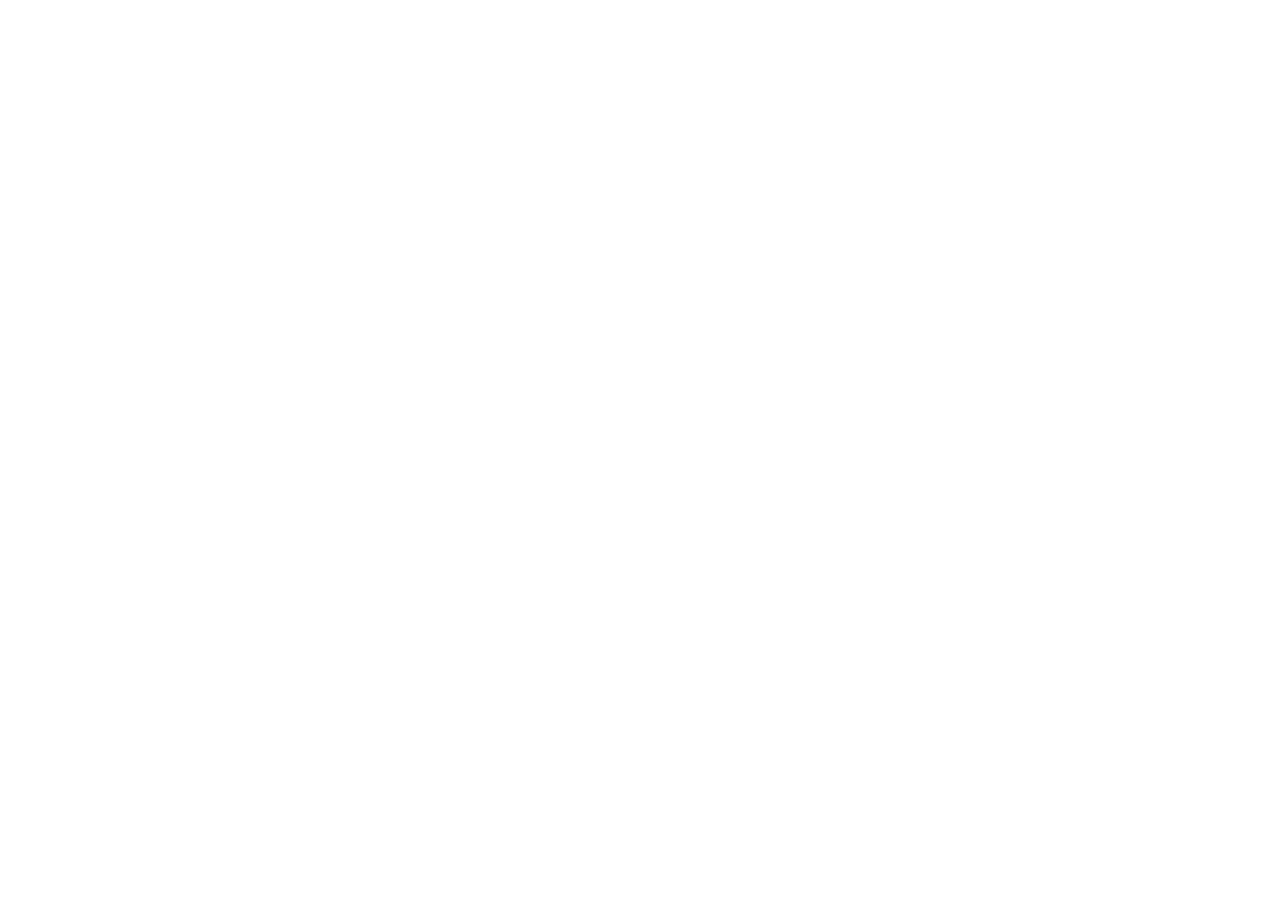
==== Jogo/index.html @ 76413e74 "Create index.html" ====
<!DOCTYPE html>
<html lang="pt-br">
<head>
    <meta charset="UTF-8">
    <meta http-equiv="X-UA-Compatible" content="IE=edge">
    <meta name="viewport" content="width=device-width, initial-scale=1.0">
    <title>Jogo</title>
</head>
<body>
    
</body>
</html>
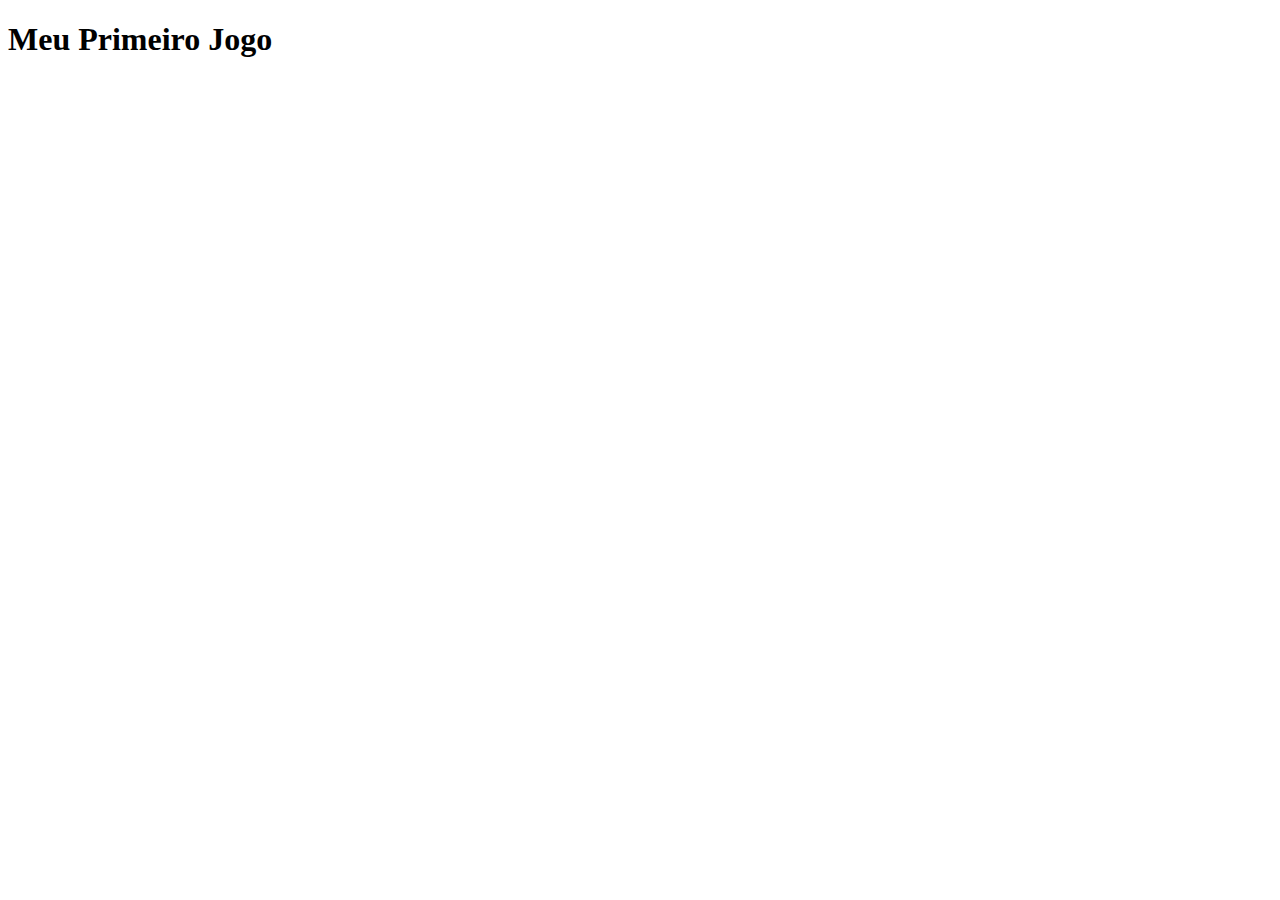
==== commit 66874f57: "Update index.html" ====
--- a/Jogo/index.html
+++ b/Jogo/index.html
@@ -4,9 +4,10 @@
     <meta charset="UTF-8">
     <meta http-equiv="X-UA-Compatible" content="IE=edge">
     <meta name="viewport" content="width=device-width, initial-scale=1.0">
-    <title>Jogo</title>
+    <title> Jogo </title>
 </head>
 <body>
+    <h1> Meu Primeiro Jogo </h1>
     
 </body>
 </html>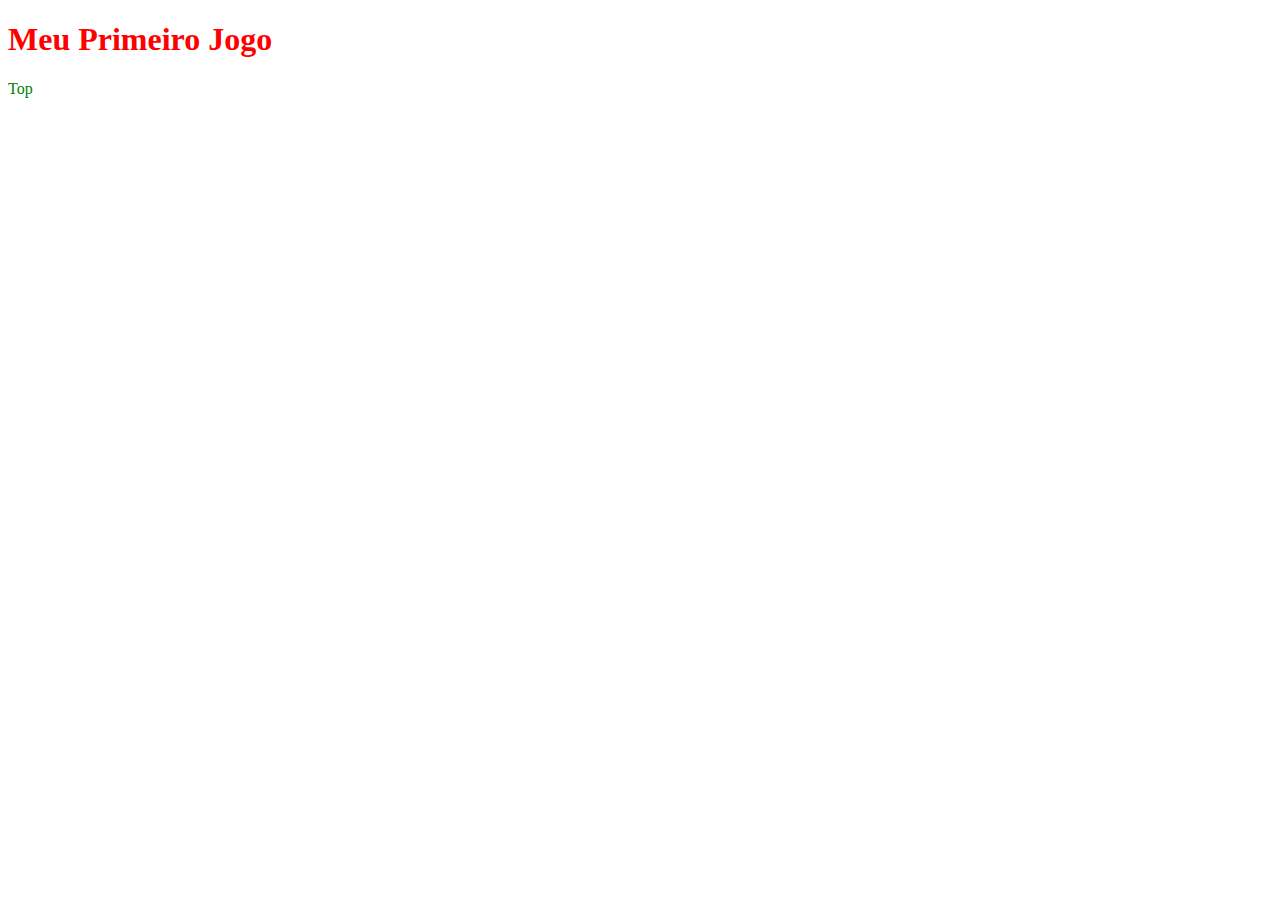
==== commit 814fdbdd: "Update index.html" ====
--- a/Jogo/index.html
+++ b/Jogo/index.html
@@ -7,7 +7,8 @@
     <title> Jogo </title>
 </head>
 <body>
-    <h1> Meu Primeiro Jogo </h1>
+    <h1 style="color:red;"> Meu Primeiro Jogo </h1>
+    <p style="color:green;"> Top </p>
     
 </body>
 </html>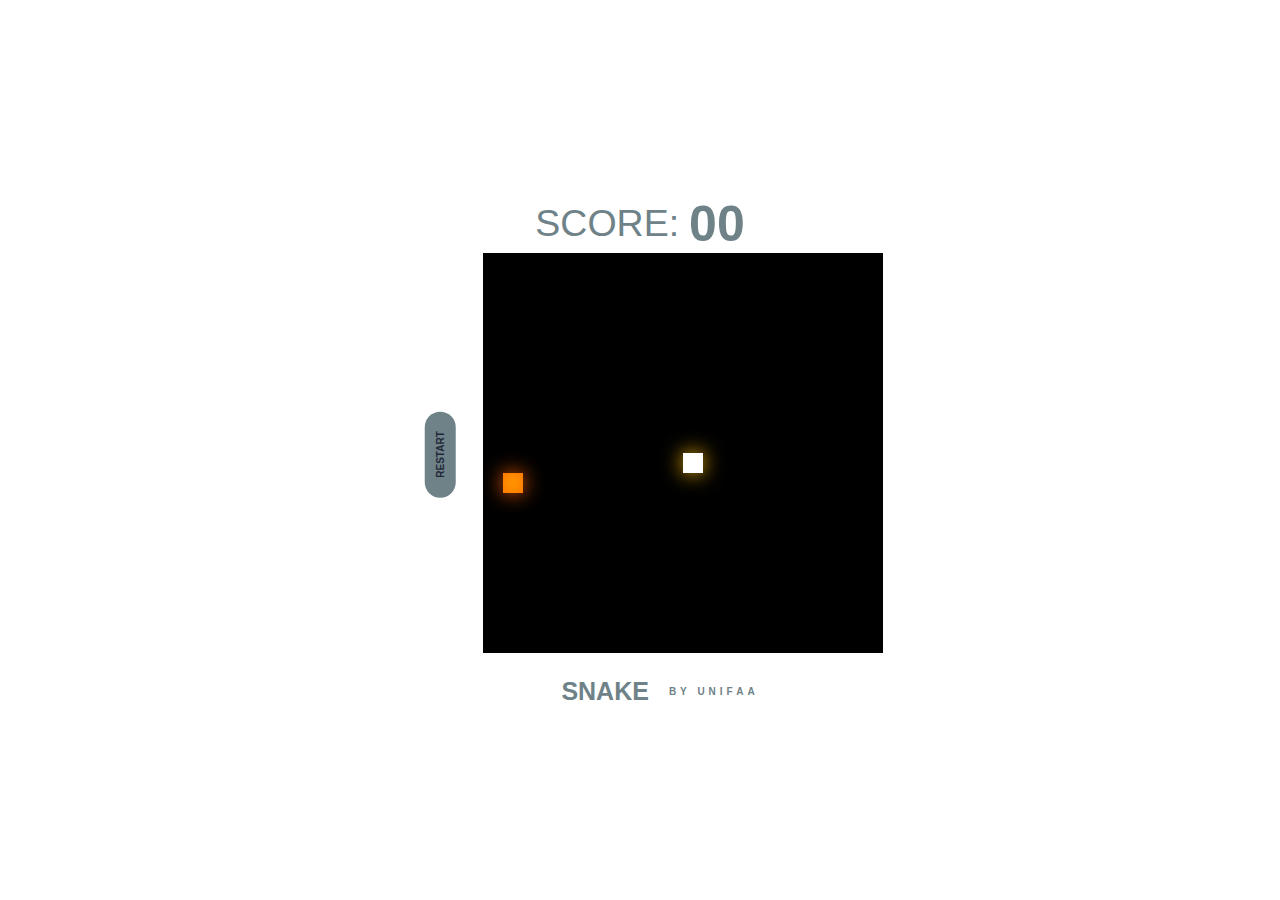
==== commit 8db509e3: "Update index.html" ====
--- a/Jogo/index.html
+++ b/Jogo/index.html
@@ -1,14 +1,31 @@
 <!DOCTYPE html>
-<html lang="pt-br">
+<html lang="en">
 <head>
     <meta charset="UTF-8">
     <meta http-equiv="X-UA-Compatible" content="IE=edge">
     <meta name="viewport" content="width=device-width, initial-scale=1.0">
-    <title> Jogo </title>
+    <title>Snake UNIFAA</title>
+    <link rel="stylesheet" href="./index.css">
 </head>
 <body>
-    <h1 style="color:red;"> Meu Primeiro Jogo </h1>
-    <p style="color:green;"> Top </p>
     
+    <div class="container noselect">
+        <div id="ui">
+            <h2>SCORE:</h2>
+            <span id="score">00</span>
+        </div>
+
+        <div class="wrapper">
+            <button id="replay">RESTART</button>
+            <div id="canvas"></div>
+        </div>
+
+        <div id="author">
+            <h1>SNAKE</h1> <span>BY UNIFAA</span>
+        </div>
+    </div>
+
+    
+ <script src="./index.js"></script>   
 </body>
 </html>--- a/Jogo/index.css
+++ b/Jogo/index.css
@@ -0,0 +1,112 @@
+:root {
+    --fontColor: #6e8288;
+    --backGroundCanvas: #000000;
+    --colorFontButton: #222738;
+    --hoverButton: #4cffd7;
+   }
+
+   @font-face {
+       font-family: "game";
+       src: url('https://fonts.googleapis.com/css2?family=Poppins:ital,wght@0,100;0,200;0,300;0,500;0,600;0,700;0,800;0,900;1,100;1,200;1,300;1,400;1,500;1,600;1,700;1,800&display=swap');
+   }
+   
+   * {
+       padding: 0;
+       margin: 0;
+       box-sizing: border-box;
+   }
+   
+   button:focus {
+       outline: 0;
+   }
+   
+   html, body{
+       height: 100%;
+       font-family: "Poppins", sans-serif;
+       color: var(--fontColor);
+       background-color: var(--backGroundGame);
+   }
+   
+   canvas {
+       background-color: var(--backGroundCanvas);
+   }
+   
+   .container {
+       display: flex;
+       width: 100%;
+       height: 100%;
+       flex-flow: column wrap;
+       justify-content: center;
+       align-items: center;
+   }
+   
+   #ui {
+       display: flex;
+       align-items: center;
+       font-size: 25px;
+   }
+   h2 {
+       font-weight: 200;
+   }
+   #score{
+       font-size: 50px;
+       font-weight: 600;
+       margin-left: 10px;
+       margin-top: 0;
+   }
+   
+   .noselect{
+       user-select: none;
+   }
+   
+   #replay{
+       font-size: 10px;
+       padding: 10px 20px;
+       background-color: var(--fontColor);
+       border: none;
+       color: var(--colorFontButton);
+       border-radius: 20px;
+       font-weight: 800;
+       transform: rotate(270deg);
+       cursor: pointer;
+       transition: all 200ms cubic-bezier(0.4, 0, 0.2, 1);
+   }
+   #replay:hover{
+       background: var(--hoverButton);
+       transition: all 200ms cubic-bezier(0.4, 0, 0.2, 1);
+   }
+   #replay svg {
+       margin-right: 10px;
+   }
+   
+   
+   /* Alterando o author */
+   #author {
+       width: 100%;
+       bottom: 40px;
+       display: inline-flex;
+       align-items: center;
+       justify-content: center;
+       font-weight: 600;
+       text-transform: uppercase;
+       padding-left: 40px;
+   }
+   
+   #author span {
+       font-size: 10px;
+       margin-left: 20px;
+       letter-spacing: 4px;
+   }
+   
+   #author h1 {
+       font-size: 25px;
+   }
+   
+   /* Alterando a parte central do jogo, botão e canvas */
+   .wrapper {
+       display: flex;
+       flex-flow: row wrap;
+       justify-content: center;
+       align-items: center;
+       margin-bottom: 20px;
+   }